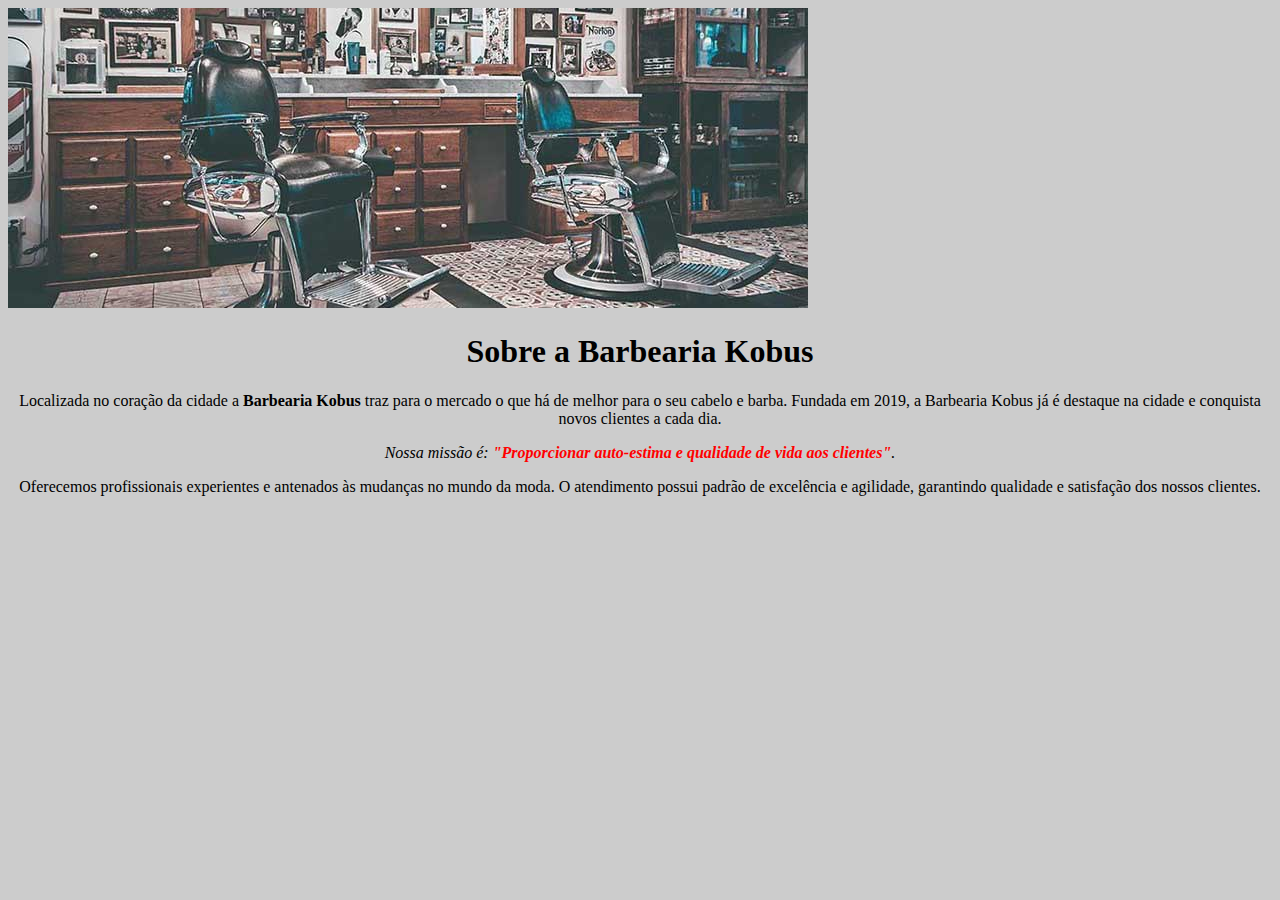
==== BarbeariaKobus/index.html @ c0e5cbe1 "Início do projeto Barbearia Kobus" ====
<!DOCTYPE html>
<html lang="pt-br">
    <head>
        <meta charset="UTF-8">
        <title>Barbearia Kobus</title>
        <link rel="stylesheet" href="style.css">
    </head>
    <body>
        <img src="banner.jpg">
        <h1>Sobre a Barbearia Kobus</h1> 

        <p>Localizada no coração da cidade a <strong>Barbearia Kobus</strong> traz para o mercado o que há de melhor para o seu cabelo e barba. Fundada em 2019, a Barbearia Kobus já é destaque na cidade e conquista novos clientes a cada dia.</p> 

        <p><em>Nossa missão é: <strong>"Proporcionar auto-estima e qualidade de vida aos clientes"</strong>.</em></p>

        <p>Oferecemos profissionais experientes e antenados às mudanças no mundo da moda. O atendimento possui padrão de excelência e agilidade, garantindo qualidade e satisfação dos nossos clientes.</p>
    </body>
</html>
---- BarbeariaKobus/style.css ----
body{
    background: #CCCCCC;
}

h1{
    text-align: center
}

p{ 
    text-align: center;
    background: #CCCCCC;
}

#missao{
    font-size: 20px
}

em strong {
    color: #FF0000
}
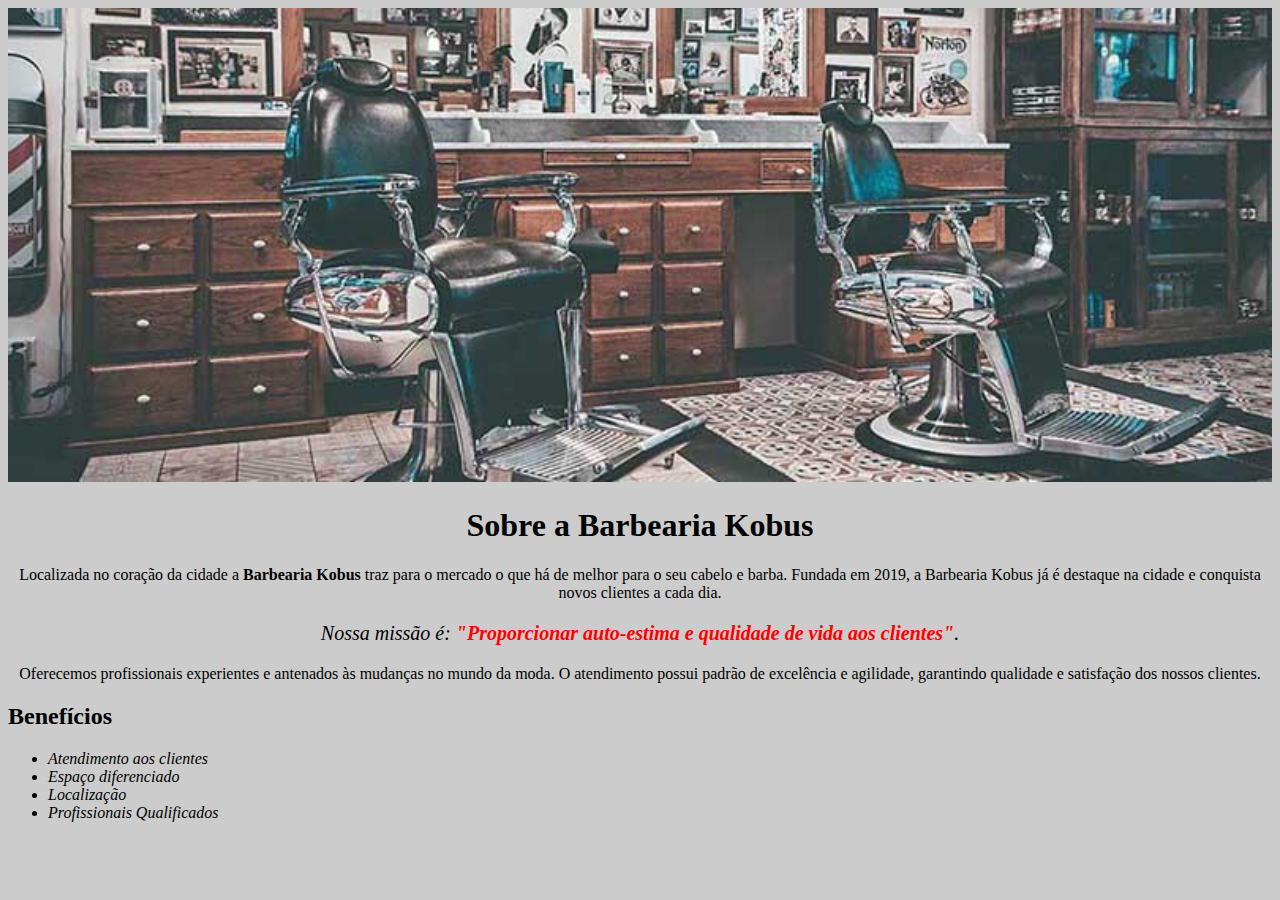
==== commit 43fff35d: "Add files via upload" ====
--- a/BarbeariaKobus/index.html
+++ b/BarbeariaKobus/index.html
@@ -1,18 +1,30 @@
 <!DOCTYPE html>
 <html lang="pt-br">
-    <head>
-        <meta charset="UTF-8">
-        <title>Barbearia Kobus</title>
-        <link rel="stylesheet" href="style.css">
-    </head>
-    <body>
-        <img src="banner.jpg">
-        <h1>Sobre a Barbearia Kobus</h1> 
+	<head>
+		<meta charset="UTF-8">
+		<title>Barbearia Kobus</title>
+		<link rel="stylesheet" href="style.css">
+	</head>
 
-        <p>Localizada no coração da cidade a <strong>Barbearia Kobus</strong> traz para o mercado o que há de melhor para o seu cabelo e barba. Fundada em 2019, a Barbearia Kobus já é destaque na cidade e conquista novos clientes a cada dia.</p> 
+	<body>
+		<img id="banner" src="banner.jpg">
 
-        <p><em>Nossa missão é: <strong>"Proporcionar auto-estima e qualidade de vida aos clientes"</strong>.</em></p>
+		<h1>Sobre a Barbearia Kobus</h1>
+ 
+		<p>Localizada no coração da cidade a <strong>Barbearia Kobus</strong> traz para o mercado o que há de melhor para o seu cabelo e barba. Fundada em 2019, a Barbearia Kobus já é destaque na cidade e conquista novos clientes a cada dia.</p>
 
-        <p>Oferecemos profissionais experientes e antenados às mudanças no mundo da moda. O atendimento possui padrão de excelência e agilidade, garantindo qualidade e satisfação dos nossos clientes.</p>
-    </body>
+		<p id="missao"><em>Nossa missão é: <strong>"Proporcionar auto-estima e qualidade de vida aos clientes"</strong>.</em></p>
+
+		<p>Oferecemos profissionais experientes e antenados às mudanças no mundo da moda. O atendimento possui padrão de excelência e agilidade, garantindo qualidade e satisfação dos nossos clientes.</p>
+	</body>
+
+	<h2>Benefícios</h2>
+
+	<ul>
+		<li class="itens">Atendimento aos clientes</li>
+		<li class="itens">Espaço diferenciado</li>
+		<li class="itens">Localização</li>
+		<li class="itens">Profissionais Qualificados</li>
+	</ul>
+	
 </html>--- a/BarbeariaKobus/style.css
+++ b/BarbeariaKobus/style.css
@@ -1,21 +1,27 @@
-body{
-    background: #CCCCCC;
+body {
+	background: #CCCCCC
 }
 
-h1{
-    text-align: center
+#banner {
+	width: 100%;
 }
 
-p{ 
-    text-align: center;
-    background: #CCCCCC;
+h1 {
+	text-align: center
 }
 
-#missao{
-    font-size: 20px
+p {
+	text-align: center;
+}
+
+#missao {
+	font-size: 20px
 }
 
 em strong {
-    color: #FF0000
+	color: #FF0000;
 }
 
+.itens {
+	font-style: italic ;
+}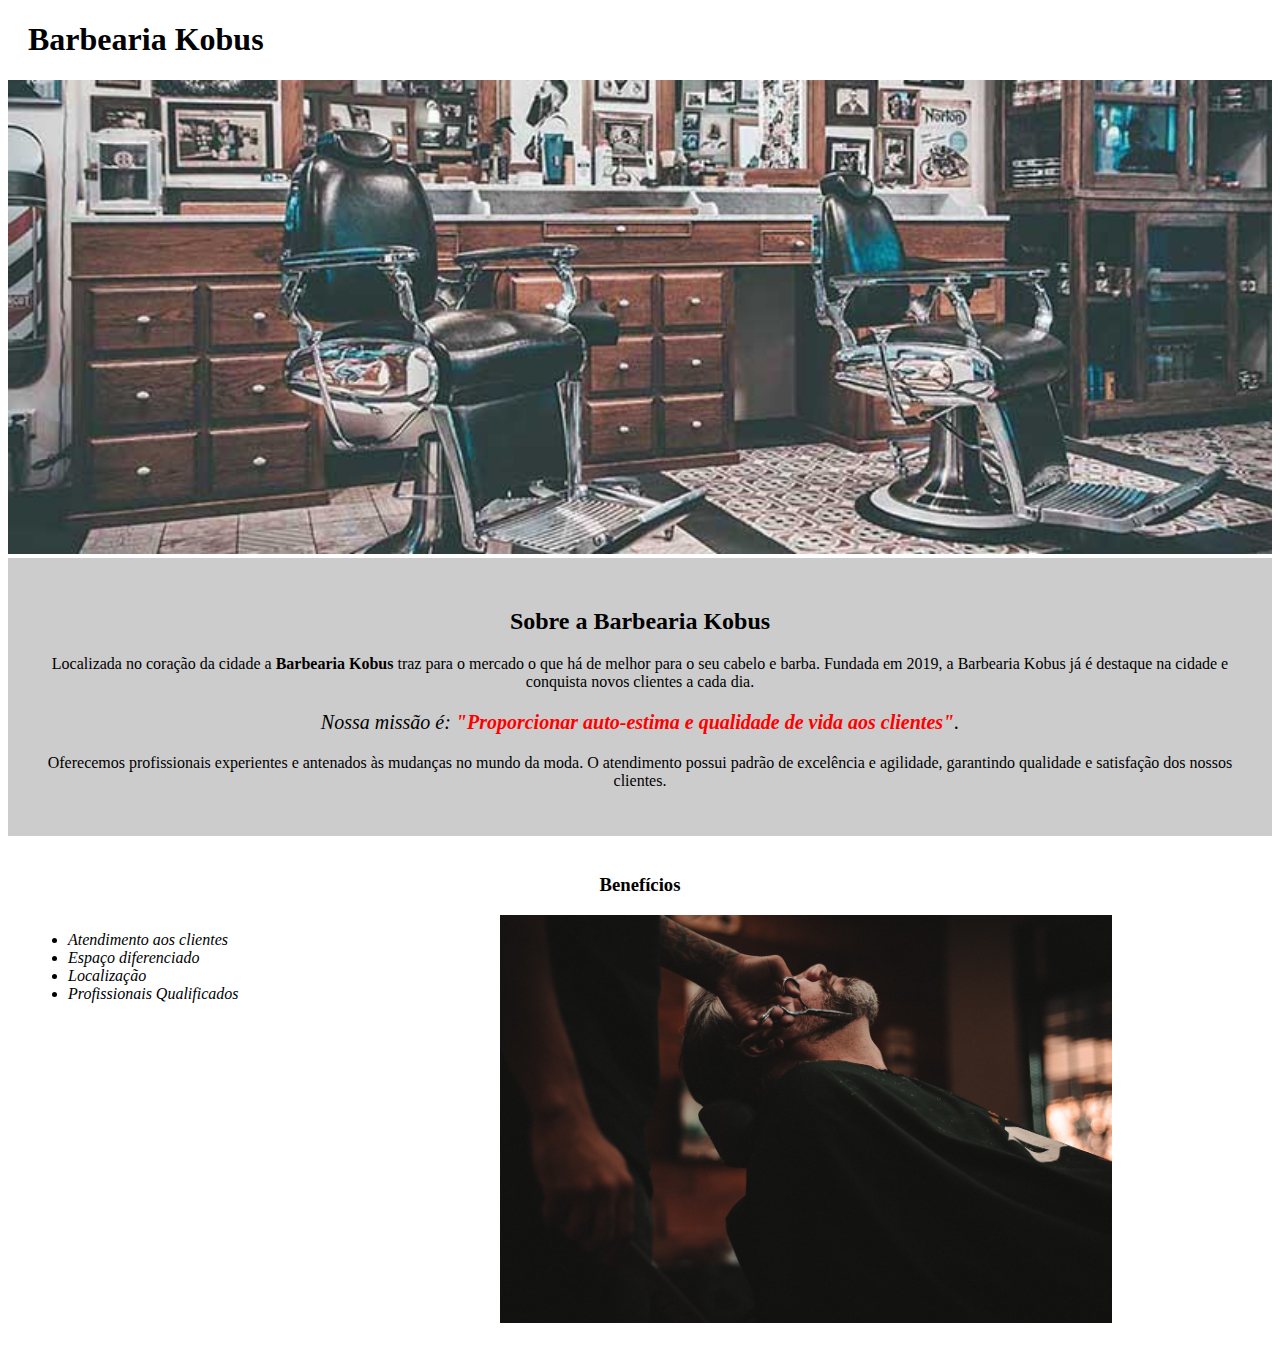
==== commit b5deb904: "Criação da tela de produtos e contato" ====
--- a/BarbeariaKobus/index.html
+++ b/BarbeariaKobus/index.html
@@ -3,28 +3,39 @@
 	<head>
 		<meta charset="UTF-8">
 		<title>Barbearia Kobus</title>
-		<link rel="stylesheet" href="style.css">
+		<link rel="stylesheet" href="style-home.css">
 	</head>
 
 	<body>
+		<header>
+			<h1 class="tituloPrincipal">Barbearia Kobus</h1>
+		</header>
+
 		<img id="banner" src="banner.jpg">
 
-		<h1>Sobre a Barbearia Kobus</h1>
- 
-		<p>Localizada no coração da cidade a <strong>Barbearia Kobus</strong> traz para o mercado o que há de melhor para o seu cabelo e barba. Fundada em 2019, a Barbearia Kobus já é destaque na cidade e conquista novos clientes a cada dia.</p>
+		<div class="principal">
+			<h2 class="tituloCentralizado">Sobre a Barbearia Kobus</h2>
+			
+			<p>Localizada no coração da cidade a <strong>Barbearia Kobus</strong> traz para o mercado o que há de melhor para o seu cabelo e barba. Fundada em 2019, a Barbearia Kobus já é destaque na cidade e conquista novos clientes a cada dia.</p>
 
-		<p id="missao"><em>Nossa missão é: <strong>"Proporcionar auto-estima e qualidade de vida aos clientes"</strong>.</em></p>
+			<p id="missao"><em>Nossa missão é: <strong>"Proporcionar auto-estima e qualidade de vida aos clientes"</strong>.</em></p>
 
-		<p>Oferecemos profissionais experientes e antenados às mudanças no mundo da moda. O atendimento possui padrão de excelência e agilidade, garantindo qualidade e satisfação dos nossos clientes.</p>
+			<p>Oferecemos profissionais experientes e antenados às mudanças no mundo da moda. O atendimento possui padrão de excelência e agilidade, garantindo qualidade e satisfação dos nossos clientes.</p>
+			
+		</div>
+
+		<div class="beneficios">
+			<h3 class="tituloCentralizado">Benefícios</h3>
+			
+			<ul>
+				<li class="itens">Atendimento aos clientes</li>
+				<li class="itens">Espaço diferenciado</li>
+				<li class="itens">Localização</li>
+				<li class="itens">Profissionais Qualificados</li>
+			</ul>
+
+			<img src="beneficios.jpg" class="imagemBeneficios">
+		</div>	
 	</body>
-
-	<h2>Benefícios</h2>
-
-	<ul>
-		<li class="itens">Atendimento aos clientes</li>
-		<li class="itens">Espaço diferenciado</li>
-		<li class="itens">Localização</li>
-		<li class="itens">Profissionais Qualificados</li>
-	</ul>
 	
 </html>--- a/BarbeariaKobus/style-home.css
+++ b/BarbeariaKobus/style-home.css
@@ -0,0 +1,49 @@
+#banner {
+	width: 100%;
+}
+
+.principal {
+	background: #CCCCCC ;
+	padding: 30px;
+}
+
+.tituloPrincipal {
+	padding-left: 20px;
+}
+
+.tituloCentralizado {
+	text-align: center
+}
+
+p {
+	text-align: center;
+}
+
+#missao {
+	font-size: 20px
+}
+
+em strong {
+	color: #FF0000;
+}
+
+.itens {
+	font-style: italic ;
+}
+
+.beneficios {
+	background: #FFFFFF ;
+	padding: 20px;
+}
+
+
+ul {
+	display: inline-block;
+	vertical-align: top;
+	width: 20%;
+	margin-right: 15%;
+}
+
+.imagemBeneficios{
+	width: 50%;
+}
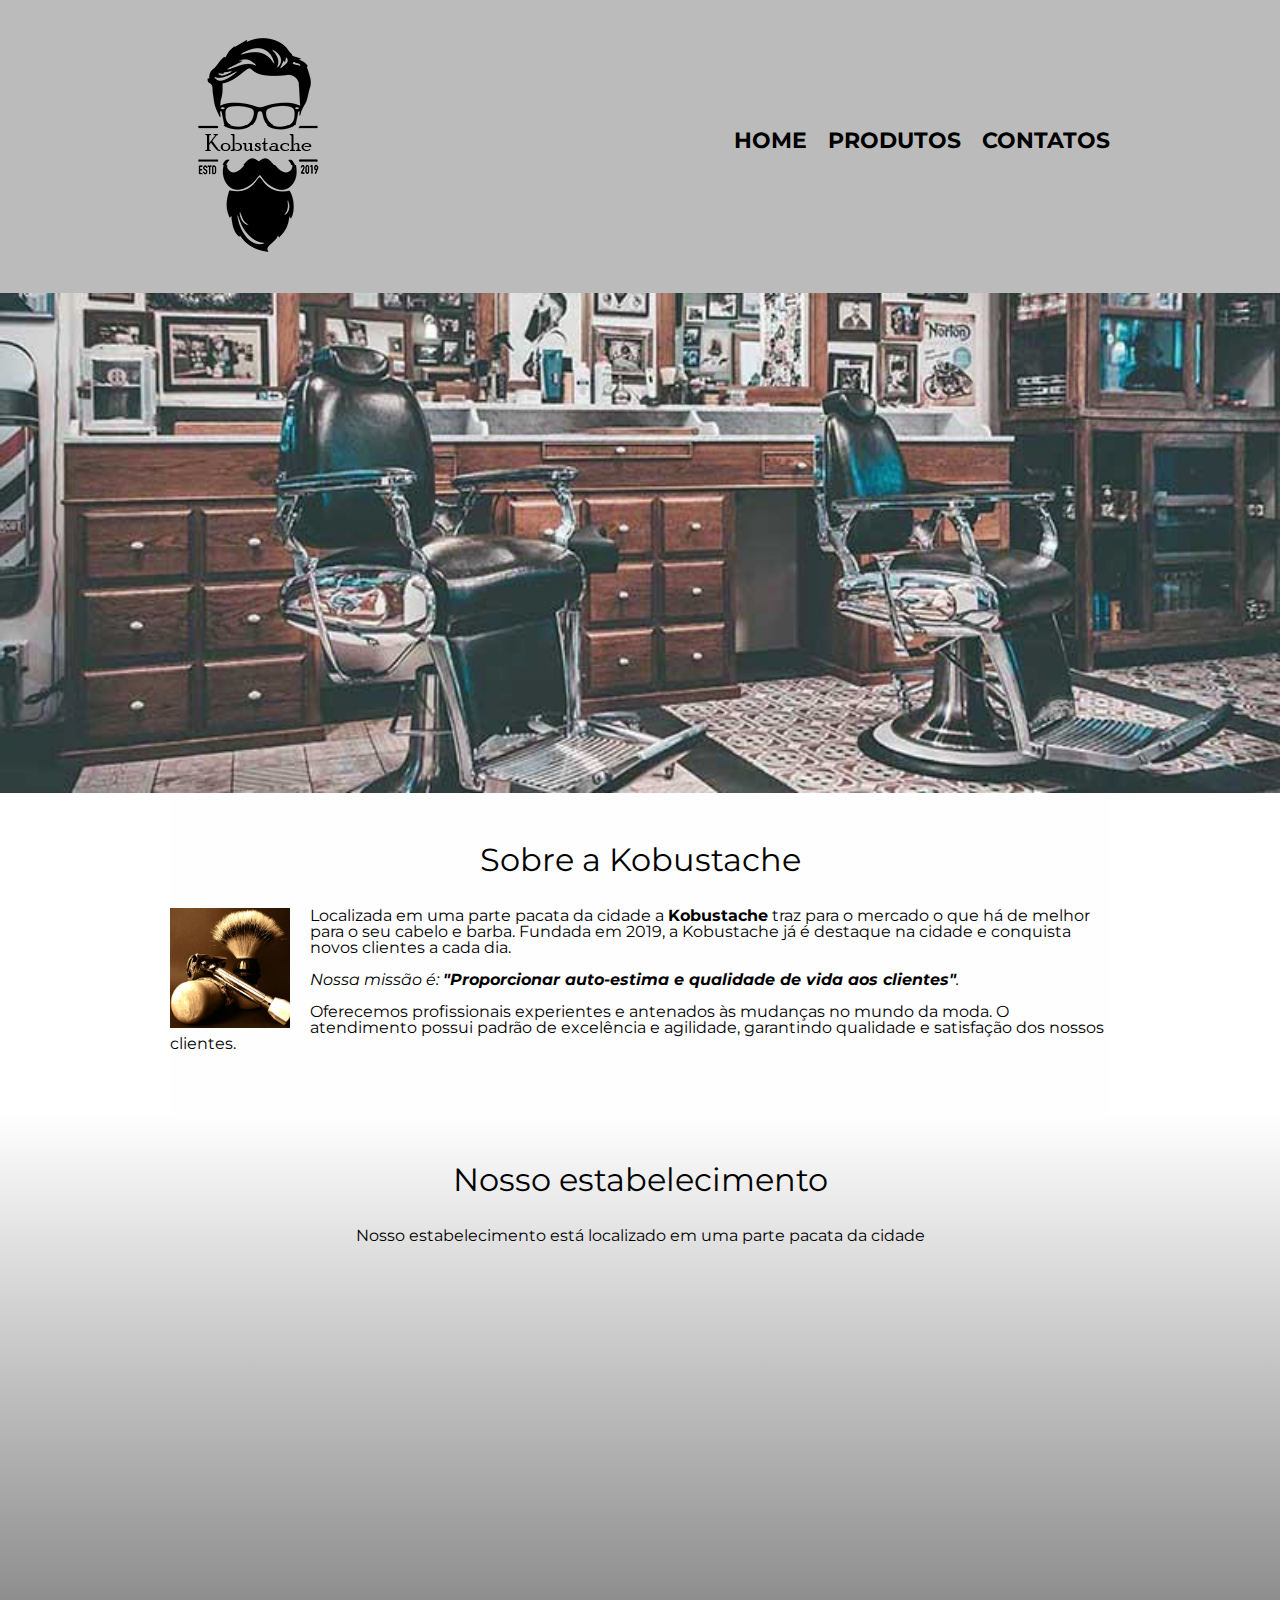
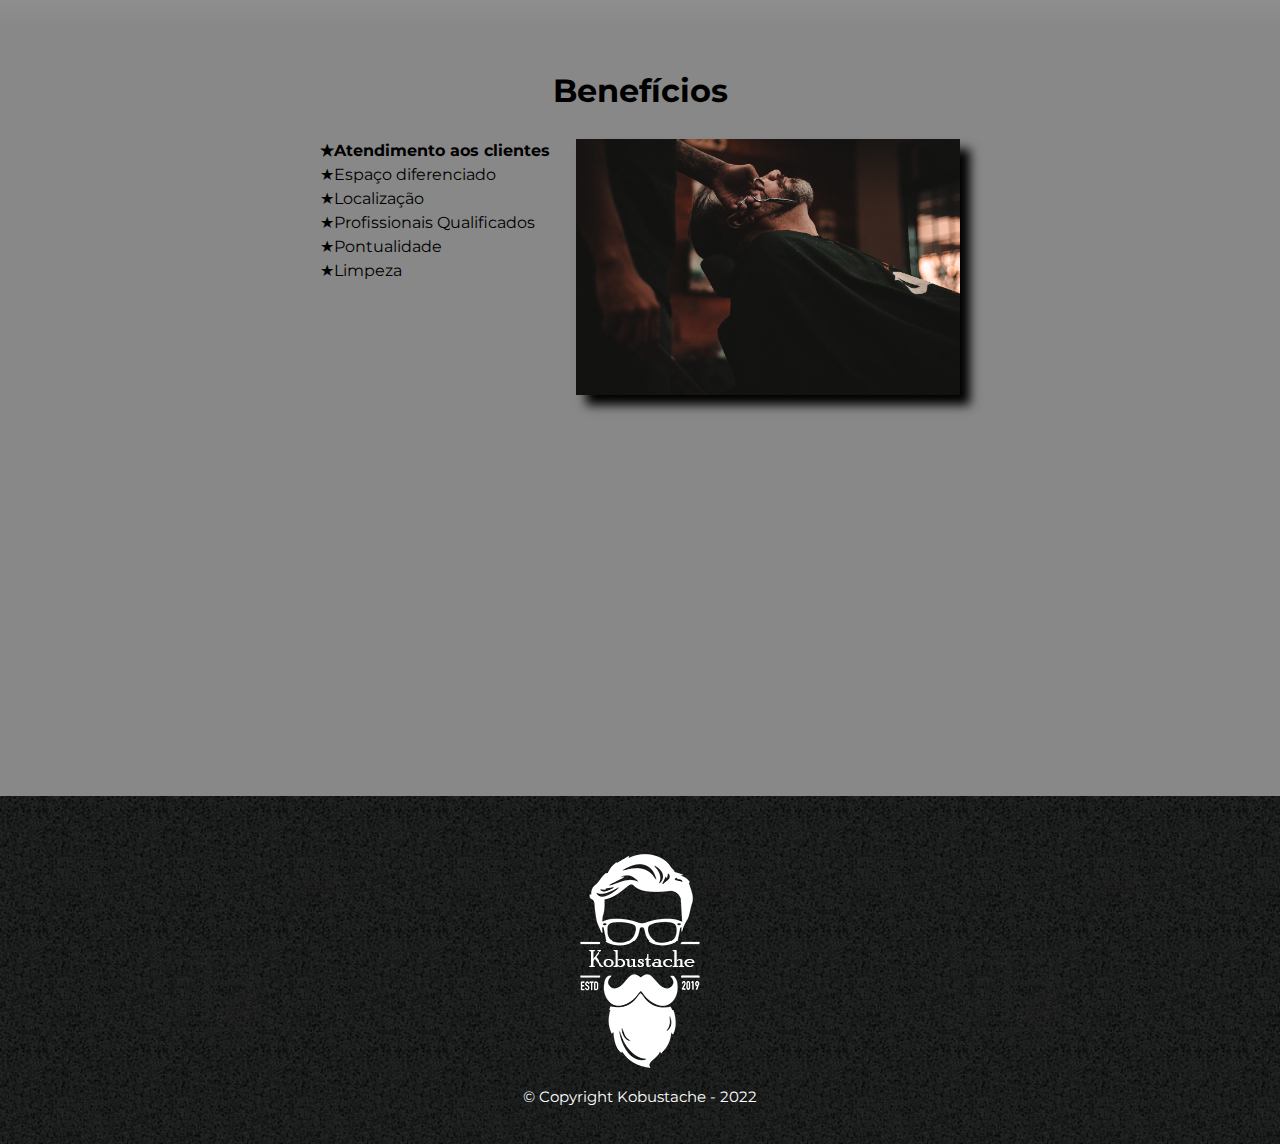
==== commit 26ac0252: "Ajustes final do projeto do front da barbearia" ====
--- a/BarbeariaKobus/index.html
+++ b/BarbeariaKobus/index.html
@@ -2,40 +2,81 @@
 <html lang="pt-br">
 	<head>
 		<meta charset="UTF-8">
-		<title>Barbearia Kobus</title>
-		<link rel="stylesheet" href="style-home.css">
+		<meta name="viewport" content="width=device-width">
+		<title>Home - Kobustache</title>
+        <link rel="stylesheet" href="reset.css">
+		<link rel="stylesheet" href="style.css">
+		<link rel="preconnect" href="https://fonts.googleapis.com">
+		<link rel="preconnect" href="https://fonts.gstatic.com" crossorigin>
+		<link href="https://fonts.googleapis.com/css2?family=Montserrat&display=swap" rel="stylesheet"> 
+
 	</head>
 
-	<body>
-		<header>
-			<h1 class="tituloPrincipal">Barbearia Kobus</h1>
-		</header>
+    <body>
+        <header>
+            <div class="caixa">
+                <h1> <img src="logo2.png" alt="Logo da Barbearia Kobustache"> </h1>
+                <nav>
+                    <ul>
+                        <li><a href="index.html">     Home     </a> </li>
+                        <li><a href="produtos.html">  Produtos </a> </li>
+                        <li><a href="contato.html">   Contatos </a> </li>
+                    </ul>
+                </nav>
+            </div>
+        </header>
 
-		<img id="banner" src="banner.jpg">
+		<img class="banner" src="banner.jpg">
 
-		<div class="principal">
-			<h2 class="tituloCentralizado">Sobre a Barbearia Kobus</h2>
-			
-			<p>Localizada no coração da cidade a <strong>Barbearia Kobus</strong> traz para o mercado o que há de melhor para o seu cabelo e barba. Fundada em 2019, a Barbearia Kobus já é destaque na cidade e conquista novos clientes a cada dia.</p>
+        <main>
+			<section class="principal">
+				<h2 class="tituloPrincipal">Sobre a Kobustache</h2>
 
-			<p id="missao"><em>Nossa missão é: <strong>"Proporcionar auto-estima e qualidade de vida aos clientes"</strong>.</em></p>
+				<img class="utensilios" src="utensilios.jpg" alt="Utensilios de um Barbeiro">
 
-			<p>Oferecemos profissionais experientes e antenados às mudanças no mundo da moda. O atendimento possui padrão de excelência e agilidade, garantindo qualidade e satisfação dos nossos clientes.</p>
-			
-		</div>
+				<p>Localizada em uma parte pacata da cidade a <strong>Kobustache</strong> traz para o mercado o que há de melhor para o seu cabelo e barba. Fundada em 2019, a Kobustache já é destaque na cidade e conquista novos clientes a cada dia.</p>
 
-		<div class="beneficios">
-			<h3 class="tituloCentralizado">Benefícios</h3>
-			
-			<ul>
-				<li class="itens">Atendimento aos clientes</li>
-				<li class="itens">Espaço diferenciado</li>
-				<li class="itens">Localização</li>
-				<li class="itens">Profissionais Qualificados</li>
-			</ul>
+				<p id="missao"><em>Nossa missão é: <strong>"Proporcionar auto-estima e qualidade de vida aos clientes"</strong>.</em></p>
 
-			<img src="beneficios.jpg" class="imagemBeneficios">
-		</div>	
+				<p>Oferecemos profissionais experientes e antenados às mudanças no mundo da moda. O atendimento possui padrão de excelência e agilidade, garantindo qualidade e satisfação dos nossos clientes.</p>
+
+			</section>
+
+			<section class="mapa">
+				<h3 class="tituloPrincipal"> Nosso estabelecimento</h3>
+				<p>Nosso estabelecimento está localizado em uma parte pacata da cidade</p>
+				
+				<div class="mapaConteudo">
+					<iframe src="https://www.google.com/maps/embed?pb=!1m18!1m12!1m3!1d3456.910051835132!2d-51.18997338444994!3d-29.953265781915487!2m3!1f0!2f0!3f0!3m2!1i1024!2i768!4f13.1!3m3!1m2!1s0x95197a7c83a79583%3A0x89a03ab118ca0eea!2sR.%20Machadinho%2C%201065%20-%20Rio%20Branco%2C%20Canoas%20-%20RS%2C%2092200-440!5e0!3m2!1spt-BR!2sbr!4v1659647669485!5m2!1spt-BR!2sbr" width=100% height="300" style="border:0;" allowfullscreen="" loading="lazy" referrerpolicy="no-referrer-when-downgrade"></iframe>
+				</div>
+			</section>
+
+			<section class="beneficios">
+
+				<h3 class="tituloPrincipal">Benefícios</h3>
+
+				<div class="conteudoBeneficios">
+					<ul class="listaBeneficios">
+						<li class="itens">Atendimento aos clientes</li>
+						<li class="itens">Espaço diferenciado</li>
+						<li class="itens">Localização</li>
+						<li class="itens">Profissionais Qualificados</li>
+						<li class="itens">Pontualidade</li>
+						<li class="itens">Limpeza</li>
+					</ul><img src="beneficios.jpg" class="imagemBeneficios">
+				</div>
+
+				<div class="video">
+					<iframe width="100%" height="315" src="https://www.youtube.com/embed/8pWtdanVz3I" title="YouTube video player" frameborder="0" allow="accelerometer; autoplay; clipboard-write; encrypted-media; gyroscope; picture-in-picture" allowfullscreen></iframe>
+				</div>
+
+			</section>	
+		</main>
+
+		<footer>
+            <img src="logo-branco2.png" alt="Logo da Barbearia Kobustache">
+            <p class="copyright"> &copy; Copyright Kobustache - 2022</p>
+        </footer>
 	</body>
 	
 </html>--- a/BarbeariaKobus/style.css
+++ b/BarbeariaKobus/style.css
@@ -0,0 +1,304 @@
+body{
+    font-family: 'Montserrat', sans-serif;
+}
+
+header{
+    background: #BBBBBB;
+    padding: 20px 0;
+}
+
+.caixa {
+    position: relative;
+    width: 940px;
+    margin: 0 auto; 
+    
+}
+
+nav {
+    position: absolute;
+    top: 110px;
+    right: 0px;
+}
+
+nav li {
+    display: inline;
+    margin: 0 0 0 15px;
+
+}
+
+nav a {
+    text-transform: uppercase;
+    color: #000000;
+    font-weight: bold;
+    font-size: 22px;
+    text-decoration: none;
+
+}
+
+nav a:hover{
+    color: bisque;
+    text-decoration: underline;
+}
+
+.produtos {
+    width: 940px;
+    margin: 0 auto; 
+    padding: 50px 0;
+
+}
+
+.produtos li {
+    display: inline-block;
+    text-align: center;
+    width: 30%;
+    vertical-align: top;
+    /* background: #CCCCCC; */
+    margin: 0 1.5%;
+    padding: 30px 20px;
+    box-sizing: border-box;
+    border: 2px solid #000000;
+    border-radius: 10px;
+
+}
+
+.produtos li:hover {
+    border-color: bisque;
+
+}
+
+.produtos li:active {
+    border-color:aquamarine ;
+    
+}
+
+.produtos li:hover h2 {
+    font-size: 34px;
+
+}
+
+
+.produtos h2 {
+    font-size: 30px;
+    font-weight: bold;
+}
+
+.produto-descricao {
+    font-size: 18px;
+}
+
+.produto-preco {
+    font-size: 22px;
+    font-weight: bold;
+    margin: 10px 0 0;
+}
+
+footer{
+    text-align: center;
+    background: url("bg.jpg");
+    padding: 40px 0;
+}
+
+.copyright{
+    font-size: 15px;
+    color: #FFFFFF;
+}
+
+
+form{
+    margin: 40px 0;
+}
+
+form label, form legend{
+    display: block;
+    font-size: 20px;
+    margin: 10px 0 10px;
+}
+
+.input-padrao{
+    display: block;
+    margin: 10px 0 10px;
+    padding: 10px 25px;
+    width: 50%;
+}
+
+.checkbox{
+    margin: 20px 0;
+}
+
+.obrigatorio{
+    font-size: 6;
+    color: rgb(105, 15, 15);
+}
+
+.enviar{
+    width: 40%;
+    padding: 15px 40px;
+    background-color: orange;
+    color: white;
+    font-weight: bold;
+    font-size: 18px;
+    border: none;
+    transition: 1s all;
+    cursor: pointer;
+    border-radius: 5px;
+}
+
+.enviar:hover{
+    background: darkorange;
+    transform: scale(1.2);
+    
+}
+
+thead{
+    background: #555555;
+    color: white;
+    font-weight: bold;
+}
+
+td,th{
+    border: 1px solid #000000;
+    padding: 8px 15px;
+    
+}
+
+/* css da pagina inicial */
+.banner{
+    width: 100%;
+    height: 500px;
+}
+
+.tituloPrincipal{
+    text-align: center;
+    font-size: 2em;
+    margin: 0 0 1em;
+    clear: left;
+}
+
+
+
+.principal{
+    padding: 3em 0;
+    background: #FEFEFE ;
+    width: 940px;
+    margin: 0 auto;
+}
+
+.principal p{
+    margin: 0 0 1em;
+}
+
+.principal strong{
+    font-weight: bold;
+}
+
+.principal em{
+    font-style: italic;
+}
+
+.utensilios{
+    width: 120px;
+    float: left;
+    margin: 0 20px 0 0;
+
+}
+
+.mapa{
+    padding: 3em 0;
+    background: linear-gradient(#FEFEFE, #888888);
+
+}
+
+.mapaConteudo{
+    width: 940px;
+    margin: 0 auto;
+}
+
+.mapa p{
+    margin: 0 0 2em;
+    text-align: center;
+}
+
+.beneficios{
+    padding: 3em 0;
+    background: #888888;
+    
+}
+
+.beneficios h3{
+    font-weight: bold;
+}
+
+.conteudoBeneficios{
+    width: 640px;
+    margin: 0 auto;
+
+}
+
+.listaBeneficios{
+    width: 40%;
+    display: inline-block;
+    vertical-align: top;
+
+}
+
+.itens{
+    line-height: 1.5em;
+}
+
+.itens:first-child{
+    font-weight: bold;
+}
+
+.itens::before{
+    content: "★";
+}
+
+.imagemBeneficios {
+    width: 60%;
+    opacity: 1;
+    transition: 400ms;
+    box-shadow: 10px 10px 10px #000000;
+}
+
+.imagemBeneficios:hover {
+    opacity: 0.3;
+}
+
+
+.video{
+    width: 560px;
+    margin: 1em auto;
+}
+
+@media screen and (max-width: 480px){
+    .caixa, .principal, .conteudoBeneficios, .mapaConteudo, .video{
+        width: auto;
+    }
+
+    h1{
+        text-align: center;
+    }
+
+    nav{
+        position: static;
+    }
+
+    .listaBeneficios{
+        width: 100%;
+    }
+
+    .imagemBeneficios{
+        width: 100%;
+    }
+}
+
+/* CSS Contatos */
+
+.dadosContatos, .tabelaHorarios {
+    width: 940px;
+    margin: 0 auto;
+}
+
+.tabelaHorarios {
+    margin-bottom: 20Px;
+}